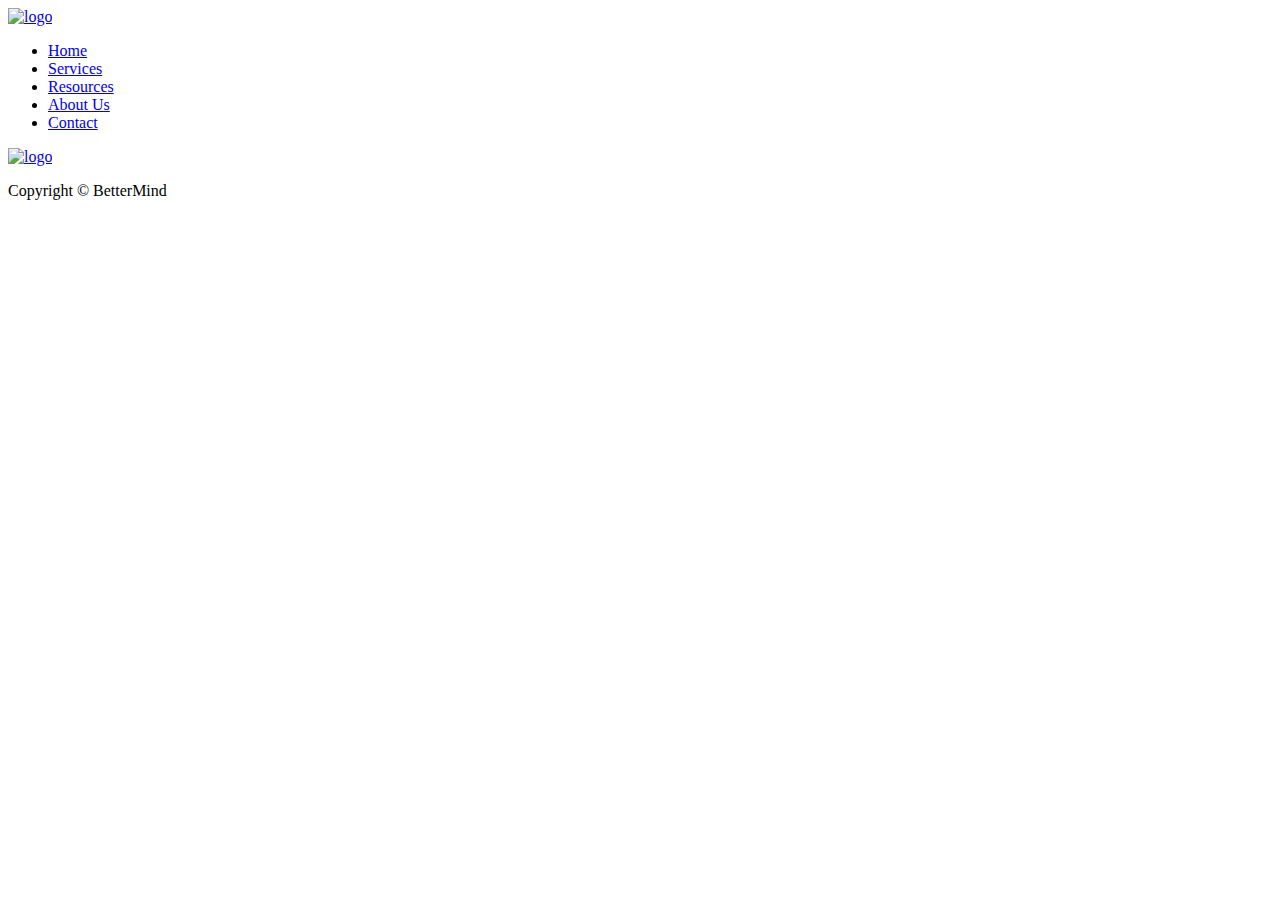
==== about.html @ e54b20d3 "commit" ====
<!DOCTYPE html>
<html lang="en">
  <head>
    <meta charset="UTF-8" />
    <meta http-equiv="X-UA-Compatible" content="IE=edge" />
    <meta name="viewport" content="width=device-width, initial-scale=1.0" />
    <link rel="stylesheet" href="style.css" />
    <script
      src="https://kit.fontawesome.com/cc1a723176.js"
      crossorigin="anonymous"
    ></script>
    <title>BetterMind</title>
  </head>
  <body>
    <header>
      <nav class="navbar">
        <!-- <div class="container"> -->
        <div class="nav-left-side">
          <a href="index.html"
            ><img src="/images/bettermindLogo.png" alt="logo" class="logo"
          /></a>
        </div>
        <div class="nav-right-side">
          <ul>
            <li><a href="index.html">Home</a></li>
            <li><a href="services.html">Services</a></li>
            <li><a href="resources.html">Resources</a></li>
            <li><a href="about.html">About Us</a></li>
            <li><a href="contact.html">Contact</a></li>
          </ul>
          <!-- </div> -->
        </div>
      </nav>
    </header>

    <div class="section"></div>
    <footer>
      <div class="footer-cont">
        <div class="left-side">
          <a href="index.html"
            ><img
              src="/images/bettermindLogo.png"
              alt="logo"
              class="logo"
              height="120px"
          /></a>
          <p class="copyright">Copyright &copy; BetterMind</p>
        </div>
        <div class="right-side">
          <ul>
            <i class="fa-brands fa-youtube"></i>
            <i class="fa-brands fa-twitter"></i>
            <i class="fa-brands fa-linkedin-in"></i>
          </ul>
        </div>
      </div>
    </footer>
  </body>
</html>
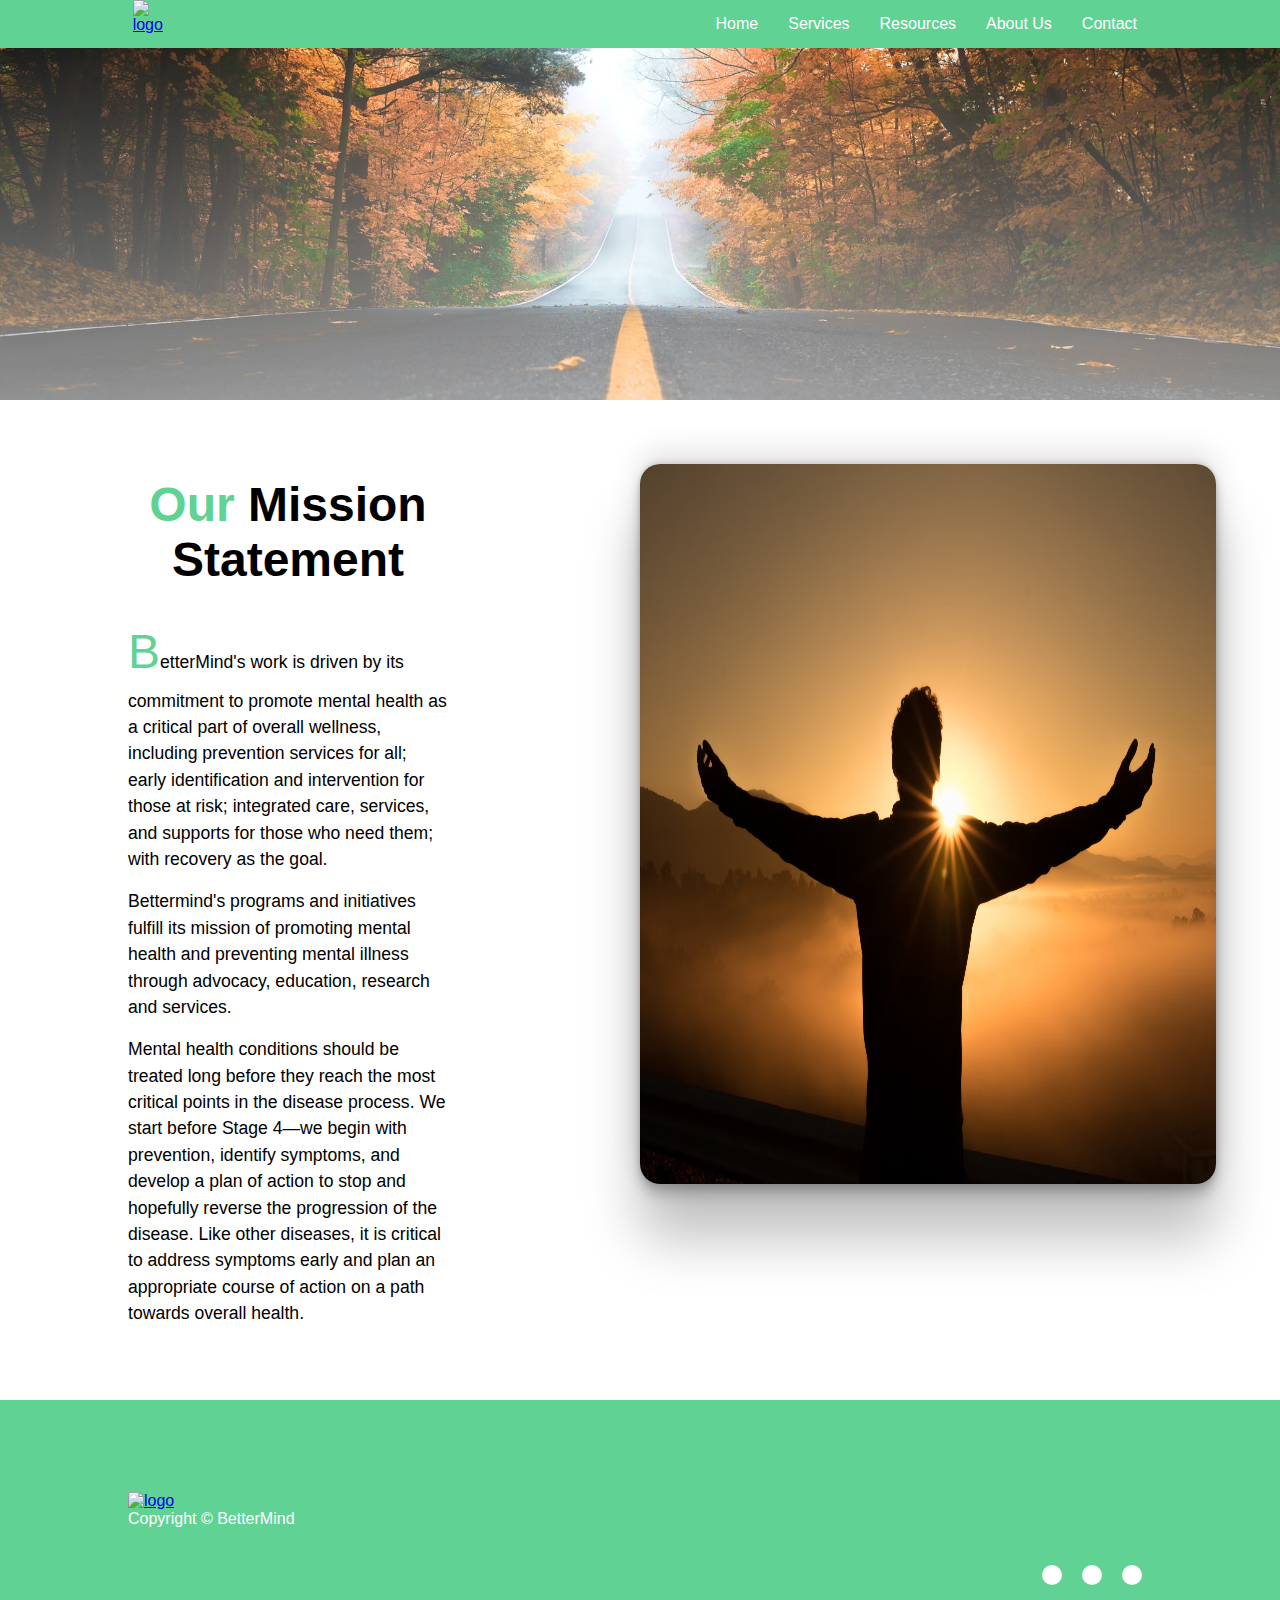
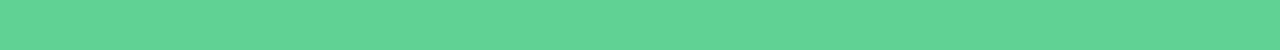
==== commit a8d9b67e: "merged changes from master to my branch" ====
--- a/about.html
+++ b/about.html
@@ -12,9 +12,9 @@
     <title>BetterMind</title>
   </head>
   <body>
+    <!-- Navigation -->
     <header>
       <nav class="navbar">
-        <!-- <div class="container"> -->
         <div class="nav-left-side">
           <a href="index.html"
             ><img src="/images/bettermindLogo.png" alt="logo" class="logo"
@@ -28,12 +28,47 @@
             <li><a href="about.html">About Us</a></li>
             <li><a href="contact.html">Contact</a></li>
           </ul>
-          <!-- </div> -->
         </div>
       </nav>
     </header>
 
-    <div class="section"></div>
+    <div class="banner"></div>
+    <div class="about-container">
+      <div class="about-content">
+        <div class="about-left">
+          <h1><span class="primary-text">Our</span> Mission Statement</h1>
+
+          <p>
+            <span class="first-letter">B</span>etterMind's work is driven by its
+            commitment to promote mental health as a critical part of overall
+            wellness, including prevention services for all; early
+            identification and intervention for those at risk; integrated care,
+            services, and supports for those who need them; with recovery as the
+            goal.
+          </p>
+
+          <p>
+            Bettermind's programs and initiatives fulfill its mission of
+            promoting mental health and preventing mental illness through
+            advocacy, education, research and services.
+          </p>
+          <p>
+            Mental health conditions should be treated long before they reach
+            the most critical points in the disease process. We start before
+            Stage 4—we begin with prevention, identify symptoms, and develop a
+            plan of action to stop and hopefully reverse the progression of the
+            disease. Like other diseases, it is critical to address symptoms
+            early and plan an appropriate course of action on a path towards
+            overall health.
+          </p>
+        </div>
+        <div class="about-right">
+          <img src="/images/guy-sun.avif" alt="" />
+        </div>
+      </div>
+    </div>
+    <!-- Footer -->
+    <!-- <div class="section"></div> -->
     <footer>
       <div class="footer-cont">
         <div class="left-side">
--- a/style.css
+++ b/style.css
@@ -0,0 +1,141 @@
+* {
+  margin: 0;
+  padding: 0;
+  box-sizing: border-box;
+  font-family: Arial, Helvetica, sans-serif;
+}
+
+.container {
+  padding: 0 10%;
+}
+.primary-text {
+  color: #60d394;
+}
+.first-letter {
+  color: #60d394;
+  font-size: 3rem;
+}
+/* Navigation */
+.navbar {
+  background-color: #60d394;
+  display: flex;
+  justify-content: space-between;
+}
+.nav-left-side {
+  padding-left: 10%;
+}
+.nav-left-side img {
+  height: 120px;
+  padding-left: 10%;
+}
+.nav-right-side {
+  display: flex;
+  padding-right: 10%;
+  justify-content: center;
+  align-items: center;
+}
+.nav-right-side ul {
+  display: flex;
+  flex-direction: row;
+}
+.nav-right-side ul li {
+  margin: 15px;
+  list-style: none;
+}
+.nav-right-side ul li a {
+  text-decoration: none;
+  color: #fff;
+}
+.section {
+  height: 60vh;
+  border: solid RED 3px;
+}
+/* About Section */
+.about-container {
+  height: 100vh;
+  margin-bottom: 100px;
+}
+.banner {
+  height: 22rem;
+  background: linear-gradient(to bottom, transparent 0%, white 200%),
+    url("/images/road.avif") no-repeat center center/cover;
+}
+.about-content {
+  display: flex;
+  justify-content: space-between;
+  align-items: flex-start;
+  height: 100vh;
+  /* border: 2px red solid; */
+}
+.about-left {
+  /* border: 2px solid blue; */
+  display: flex;
+  flex-direction: column;
+  width: 700px;
+  height: 80vh;
+  padding: 5% auto;
+  margin: 5% 10%;
+}
+.about-left h1 {
+  text-align: center;
+  padding: 4%;
+  font-size: 3rem;
+}
+.about-left p {
+  padding-top: 5%;
+  line-height: 1.5;
+  font-size: 1.1rem;
+}
+.about-right {
+  margin: 5% 5%;
+}
+.about-right img {
+  height: 80vh;
+  width: 45vw;
+  box-shadow: rgba(0, 0, 0, 0.25) 0px 54px 55px,
+    rgba(0, 0, 0, 0.12) 0px -12px 30px, rgba(0, 0, 0, 0.12) 0px 4px 6px,
+    rgba(0, 0, 0, 0.17) 0px 12px 13px, rgba(0, 0, 0, 0.09) 0px -3px 5px;
+  border-radius: 20px;
+}
+/* Footer */
+.footer-cont {
+  display: flex;
+  justify-content: space-between;
+  align-items: center;
+  height: 250px;
+  background-color: #60d394;
+  padding-bottom: 30px;
+}
+.left-side {
+  padding-left: 10%;
+}
+.left-side p {
+  color: #fff;
+}
+.right-side {
+  display: flex;
+  height: 170px;
+  padding-right: 10%;
+  justify-content: center;
+  align-items: flex-end;
+}
+.right-side ul {
+  display: flex;
+  flex-direction: row;
+}
+.right-side ul li {
+  margin: 20px;
+  list-style: none;
+}
+.right-side ul li a {
+  text-decoration: none;
+  color: #fff;
+}
+.fa-brands {
+  font-size: 2rem;
+  color: #aaf683;
+  background: #fff;
+  border-radius: 50%;
+  padding: 10px;
+  margin: 10px;
+}
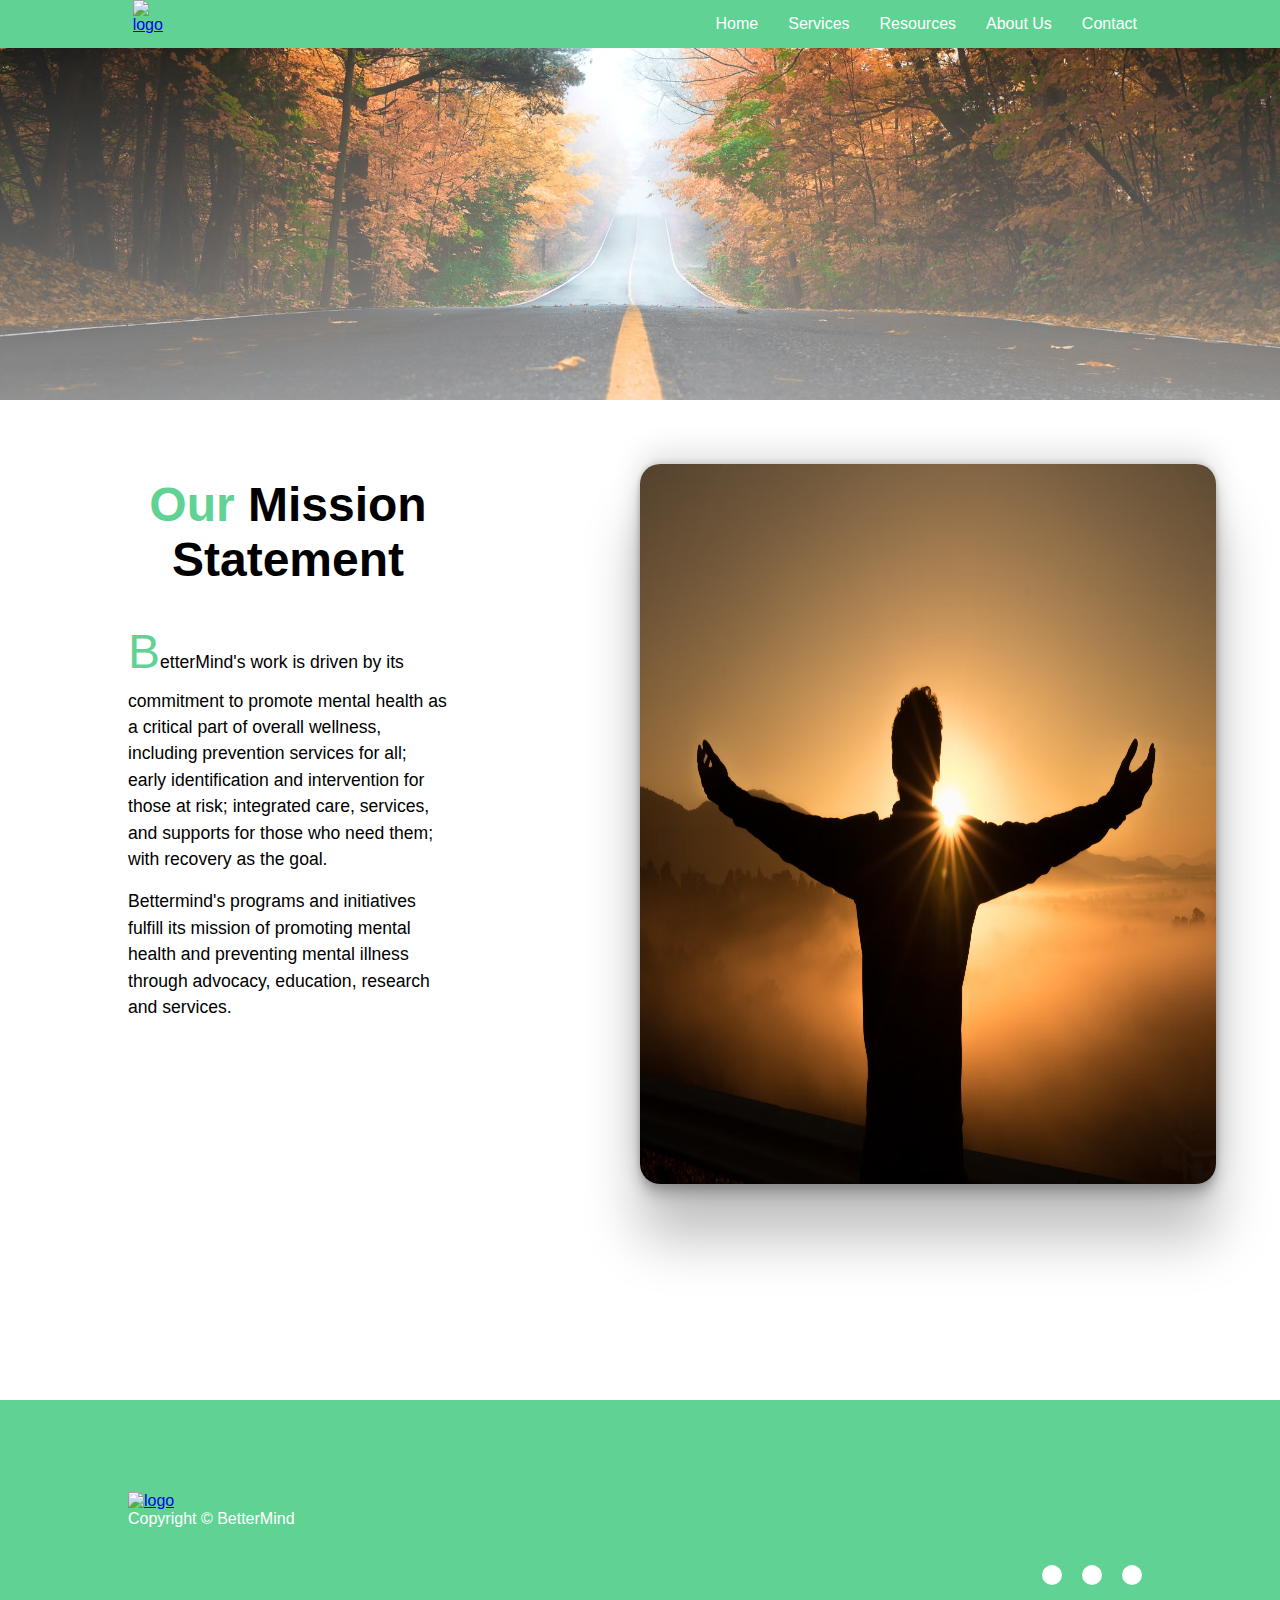
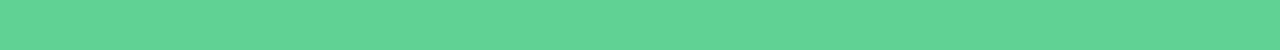
==== commit 20449460: "made conact, about responsive" ====
--- a/about.html
+++ b/about.html
@@ -52,15 +52,6 @@
             promoting mental health and preventing mental illness through
             advocacy, education, research and services.
           </p>
-          <p>
-            Mental health conditions should be treated long before they reach
-            the most critical points in the disease process. We start before
-            Stage 4—we begin with prevention, identify symptoms, and develop a
-            plan of action to stop and hopefully reverse the progression of the
-            disease. Like other diseases, it is critical to address symptoms
-            early and plan an appropriate course of action on a path towards
-            overall health.
-          </p>
         </div>
         <div class="about-right">
           <img src="/images/guy-sun.avif" alt="" />
--- a/style.css
+++ b/style.css
@@ -48,7 +48,7 @@
 }
 .section {
   height: 60vh;
-  border: solid RED 3px;
+  /* border: solid RED 3px; */
 }
 /* About Section */
 .about-container {
@@ -139,3 +139,90 @@
   padding: 10px;
   margin: 10px;
 }
+
+@media (max-width: 768px) {
+  .navbar {
+    width: 100vw;
+    flex-direction: column;
+    justify-content: center;
+    align-items: center;
+  }
+  .nav-left-side {
+    padding-right: 10%;
+  }
+  .nav-right-side {
+    padding: 0;
+  }
+  .navbar ul {
+    flex-direction: column;
+    width: 100%;
+  }
+  .navbar ul li {
+    text-align: center;
+    width: 100vw;
+    display: inline-block;
+    border-top: 1px rgb(6, 114, 13) solid;
+    padding-top: 1.3rem;
+  }
+  .about-container {
+    flex-direction: column;
+    margin-top: 15%;
+  }
+  .about-content {
+    margin-top: 0%;
+    display: flex;
+    flex-direction: column;
+    justify-content: center;
+    align-items: center;
+  }
+  .about-left {
+    width: 100vw;
+    flex-direction: column;
+    justify-content: center;
+    align-items: center;
+    flex-wrap: wrap;
+  }
+  .about-content h1 {
+    font-size: 2rem;
+    text-align: center;
+    padding: 0 5%;
+  }
+  .about-content p {
+    font-size: 0.8rem;
+    width: fit-content;
+    padding-left: 2rem;
+    padding-right: 2rem;
+    padding-top: 1rem;
+  }
+  .about-right {
+    width: 100%;
+    height: 40rem;
+    margin: 0;
+    display: flex;
+    justify-content: center;
+    align-items: center;
+    margin-top: 20px;
+  }
+  .about-right img {
+    width: 90%;
+    height: 100%;
+  }
+  .footer-cont {
+    flex-direction: column;
+    justify-content: center;
+    align-items: center;
+    height: 300px;
+  }
+  .left-side {
+    padding: 0;
+  }
+  .left-side img {
+    padding-left: 1.6rem;
+  }
+  .left-side p {
+    text-align: center;
+  }
+  .right-side {
+    padding: 0px 0px 20px 0px;
+  }
+}
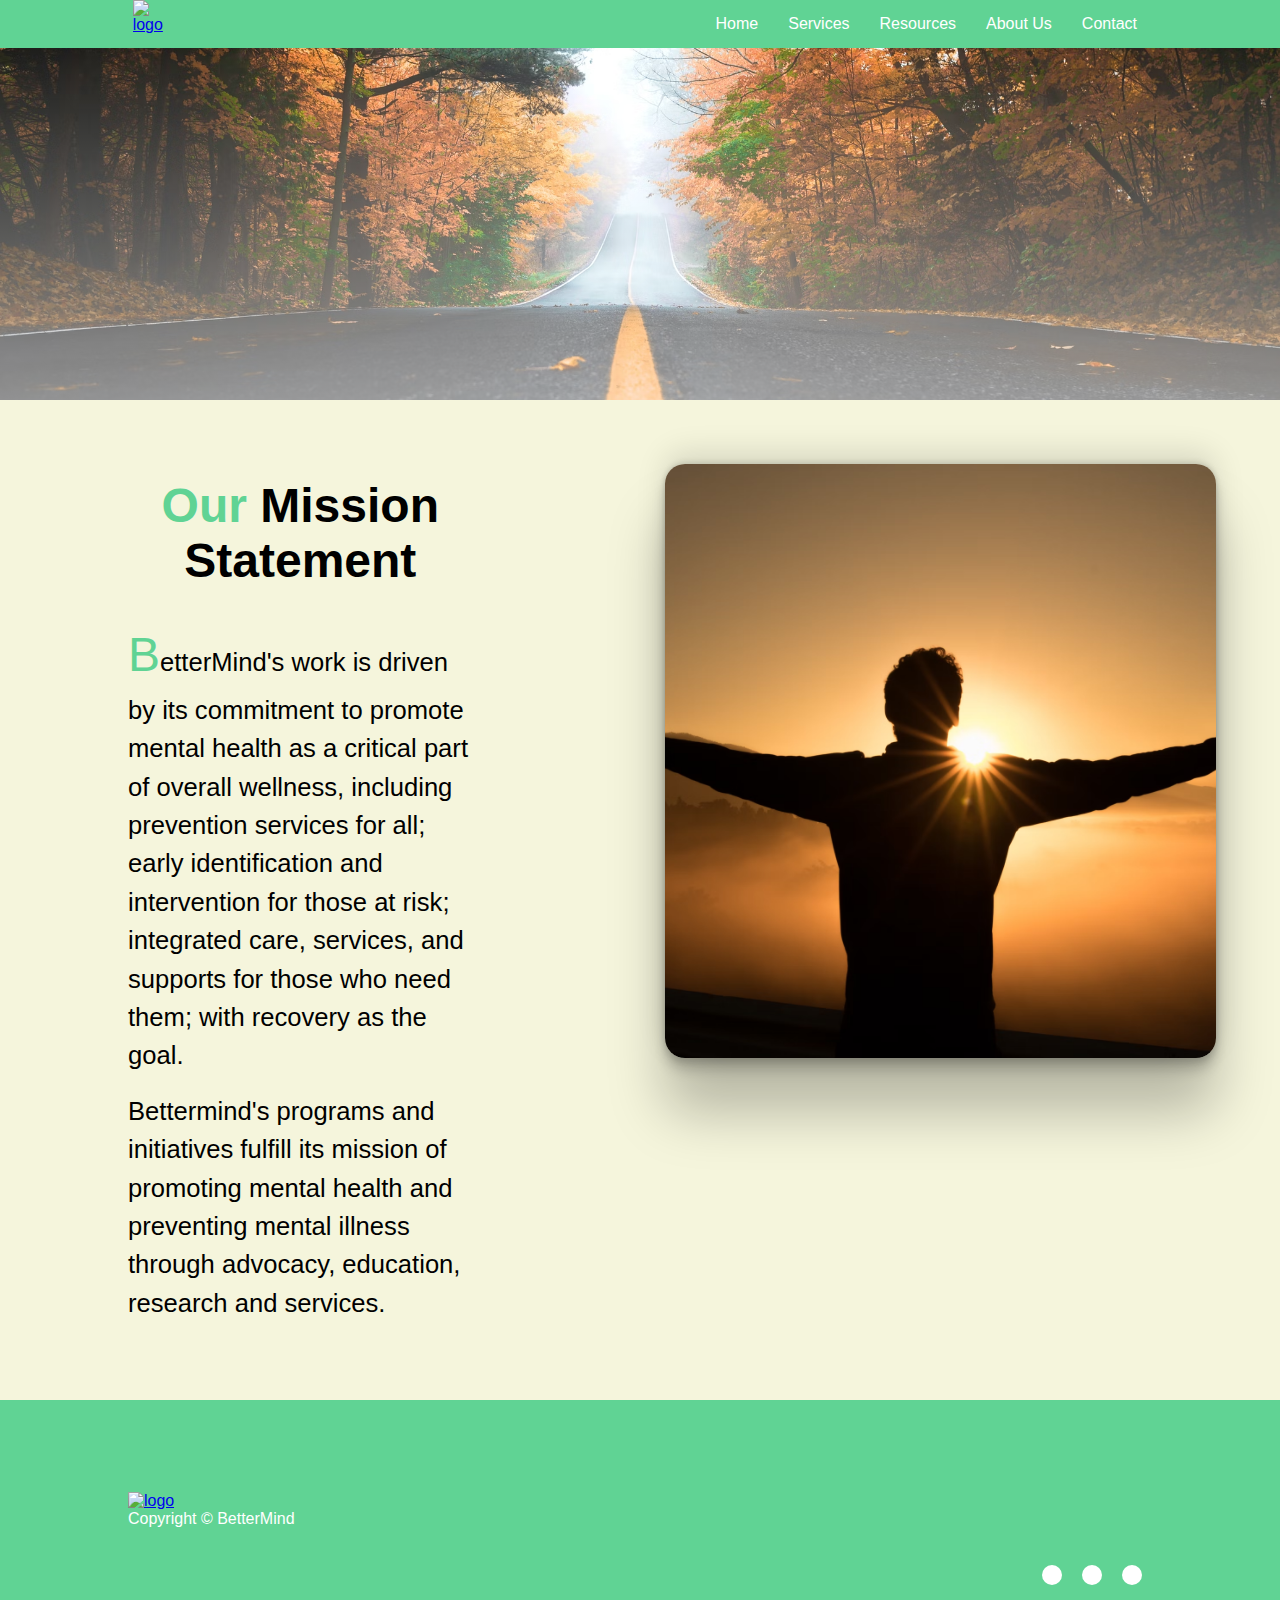
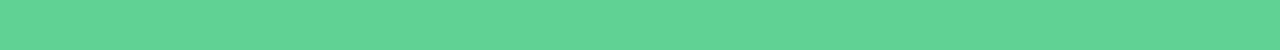
==== commit 56cd5f6e: "5/23/22" ====
--- a/about.html
+++ b/about.html
@@ -54,7 +54,7 @@
           </p>
         </div>
         <div class="about-right">
-          <img src="/images/guy-sun.avif" alt="" />
+          <!-- <img src="/images/guy-sun.avif" alt="" /> -->
         </div>
       </div>
     </div>
--- a/style.css
+++ b/style.css
@@ -4,10 +4,14 @@
   box-sizing: border-box;
   font-family: Arial, Helvetica, sans-serif;
 }
+body {
+  background-color: beige;
+}
 
 .container {
   padding: 0 10%;
 }
+
 .primary-text {
   color: #60d394;
 }
@@ -15,40 +19,49 @@
   color: #60d394;
   font-size: 3rem;
 }
+
 /* Navigation */
 .navbar {
   background-color: #60d394;
   display: flex;
   justify-content: space-between;
 }
+
 .nav-left-side {
   padding-left: 10%;
 }
+
 .nav-left-side img {
   height: 120px;
   padding-left: 10%;
 }
+
 .nav-right-side {
   display: flex;
   padding-right: 10%;
   justify-content: center;
   align-items: center;
 }
+
 .nav-right-side ul {
   display: flex;
   flex-direction: row;
 }
+
 .nav-right-side ul li {
   margin: 15px;
   list-style: none;
 }
+
 .nav-right-side ul li a {
   text-decoration: none;
   color: #fff;
 }
+
 .section {
+  height: 80vh;
+
   height: 60vh;
-  /* border: solid RED 3px; */
 }
 /* About Section */
 .about-container {
@@ -84,19 +97,25 @@
 .about-left p {
   padding-top: 5%;
   line-height: 1.5;
-  font-size: 1.1rem;
+  font-size: 1.6rem;
 }
 .about-right {
+  border-radius: 20px;
+  height: 66vh;
+  width: 70rem;
+  background: url("/images/guy-sun.avif") no-repeat center center/cover;
+  box-shadow: rgba(0, 0, 0, 0.25) 0px 54px 55px,
+    rgba(0, 0, 0, 0.12) 0px -12px 30px, rgba(0, 0, 0, 0.12) 0px 4px 6px,
+    rgba(0, 0, 0, 0.17) 0px 12px 13px, rgba(0, 0, 0, 0.09) 0px -3px 5px;
   margin: 5% 5%;
 }
 .about-right img {
   height: 80vh;
   width: 45vw;
-  box-shadow: rgba(0, 0, 0, 0.25) 0px 54px 55px,
-    rgba(0, 0, 0, 0.12) 0px -12px 30px, rgba(0, 0, 0, 0.12) 0px 4px 6px,
-    rgba(0, 0, 0, 0.17) 0px 12px 13px, rgba(0, 0, 0, 0.09) 0px -3px 5px;
+
   border-radius: 20px;
 }
+
 /* Footer */
 .footer-cont {
   display: flex;
@@ -106,12 +125,15 @@
   background-color: #60d394;
   padding-bottom: 30px;
 }
+
 .left-side {
   padding-left: 10%;
 }
+
 .left-side p {
   color: #fff;
 }
+
 .right-side {
   display: flex;
   height: 170px;
@@ -119,18 +141,23 @@
   justify-content: center;
   align-items: flex-end;
 }
+
 .right-side ul {
   display: flex;
   flex-direction: row;
 }
+
 .right-side ul li {
   margin: 20px;
   list-style: none;
 }
+
 .right-side ul li a {
   text-decoration: none;
   color: #fff;
-}
+  cursor: pointer;
+}
+
 .fa-brands {
   font-size: 2rem;
   color: #aaf683;
@@ -138,6 +165,7 @@
   border-radius: 50%;
   padding: 10px;
   margin: 10px;
+  cursor: pointer;
 }
 
 @media (max-width: 768px) {
@@ -153,6 +181,12 @@
   .nav-right-side {
     padding: 0;
   }
+  .nav-right-side ul {
+    margin: 0;
+    width: 100vw;
+    padding: 0;
+  }
+
   .navbar ul {
     flex-direction: column;
     width: 100%;
@@ -162,6 +196,7 @@
     width: 100vw;
     display: inline-block;
     border-top: 1px rgb(6, 114, 13) solid;
+    /* margin: 0; */
     padding-top: 1.3rem;
   }
   .about-container {
@@ -188,20 +223,20 @@
     padding: 0 5%;
   }
   .about-content p {
-    font-size: 0.8rem;
+    font-size: 1.1rem;
     width: fit-content;
     padding-left: 2rem;
     padding-right: 2rem;
     padding-top: 1rem;
   }
   .about-right {
-    width: 100%;
+    width: 90%;
     height: 40rem;
     margin: 0;
     display: flex;
     justify-content: center;
     align-items: center;
-    margin-top: 20px;
+    /* margin-top: 20px; */
   }
   .about-right img {
     width: 90%;
@@ -223,6 +258,133 @@
     text-align: center;
   }
   .right-side {
-    padding: 0px 0px 20px 0px;
-  }
-}
+    padding: 0px;
+  }
+  .box {
+    width: 100vw;
+    flex-direction: column;
+    padding: 0;
+  }
+  #mainSer {
+    width: 100vw;
+    height: 25rem;
+    padding: 0;
+    display: flex;
+    align-items: center;
+    justify-content: center;
+  }
+  #mainSer h2 {
+    text-align: center;
+    font-size: 1.8rem;
+    flex-direction: column;
+  }
+  #mainSer p {
+    width: 80%;
+    font-size: 1.3rem;
+  }
+  #mainImage {
+    height: 15rem;
+    width: 15rem;
+    margin: 0;
+  }
+  aside {
+    height: 18rem;
+    width: 100%;
+    display: flex;
+    justify-content: center;
+    align-items: center;
+    align-content: center;
+    margin-bottom: 9rem;
+  }
+  #walkImage {
+    height: 25rem;
+    width: 100%;
+    margin: 0;
+  }
+  .alignPic1 {
+    flex-direction: column;
+    margin: 0;
+  }
+  #walkServices {
+    width: 100vw;
+    padding: 0;
+    display: flex;
+    align-items: center;
+    padding-bottom: 5rem;
+  }
+  h4 {
+    font-size: 1.7rem;
+    text-align: center;
+  }
+  #walkServices p {
+    width: 80%;
+    font-size: 1rem;
+    text-align: center;
+    /* margin: 0; */
+  }
+  #therapyServices {
+    width: 100vw;
+    height: 14rem;
+    margin: 0;
+    padding: 0;
+    /* display: flex; */
+  }
+  #therapyServices h4 {
+    margin: 0;
+    text-emphasis: center;
+  }
+  #therapyServices p {
+    width: 80%;
+    font-size: 1rem;
+    text-align: center;
+    padding-top: 2.2rem;
+    padding-left: 2rem;
+  }
+  .reverse {
+    display: flex;
+    flex-direction: column-reverse;
+  }
+  #rockImage {
+    height: 25rem;
+  }
+  #animalServices {
+    width: 100vw;
+    padding: 0;
+    margin-bottom: 1.8rem;
+  }
+  #pugImage {
+    width: 100%;
+    margin: 0;
+  }
+  #animalServices h4 {
+    font-size: 1.7rem;
+    text-align: center;
+    padding-left: 1rem;
+    padding-right: 1rem;
+  }
+  #animalServices p {
+    width: 80%;
+    text-align: center;
+    font-size: 1rem;
+    padding-left: 30px;
+  }
+  .left-side p {
+    font-size: 1rem;
+  }
+
+  .right-side ul {
+    padding: 0;
+  }
+
+  .api-container {
+    padding: 0;
+    width: 100%;
+    height: 66vh;
+  }
+  #title {
+    font-weight: 400;
+    font-size: 0.8rem;
+    padding-right: 1rem;
+    padding-left: 1rem;
+  }
+}
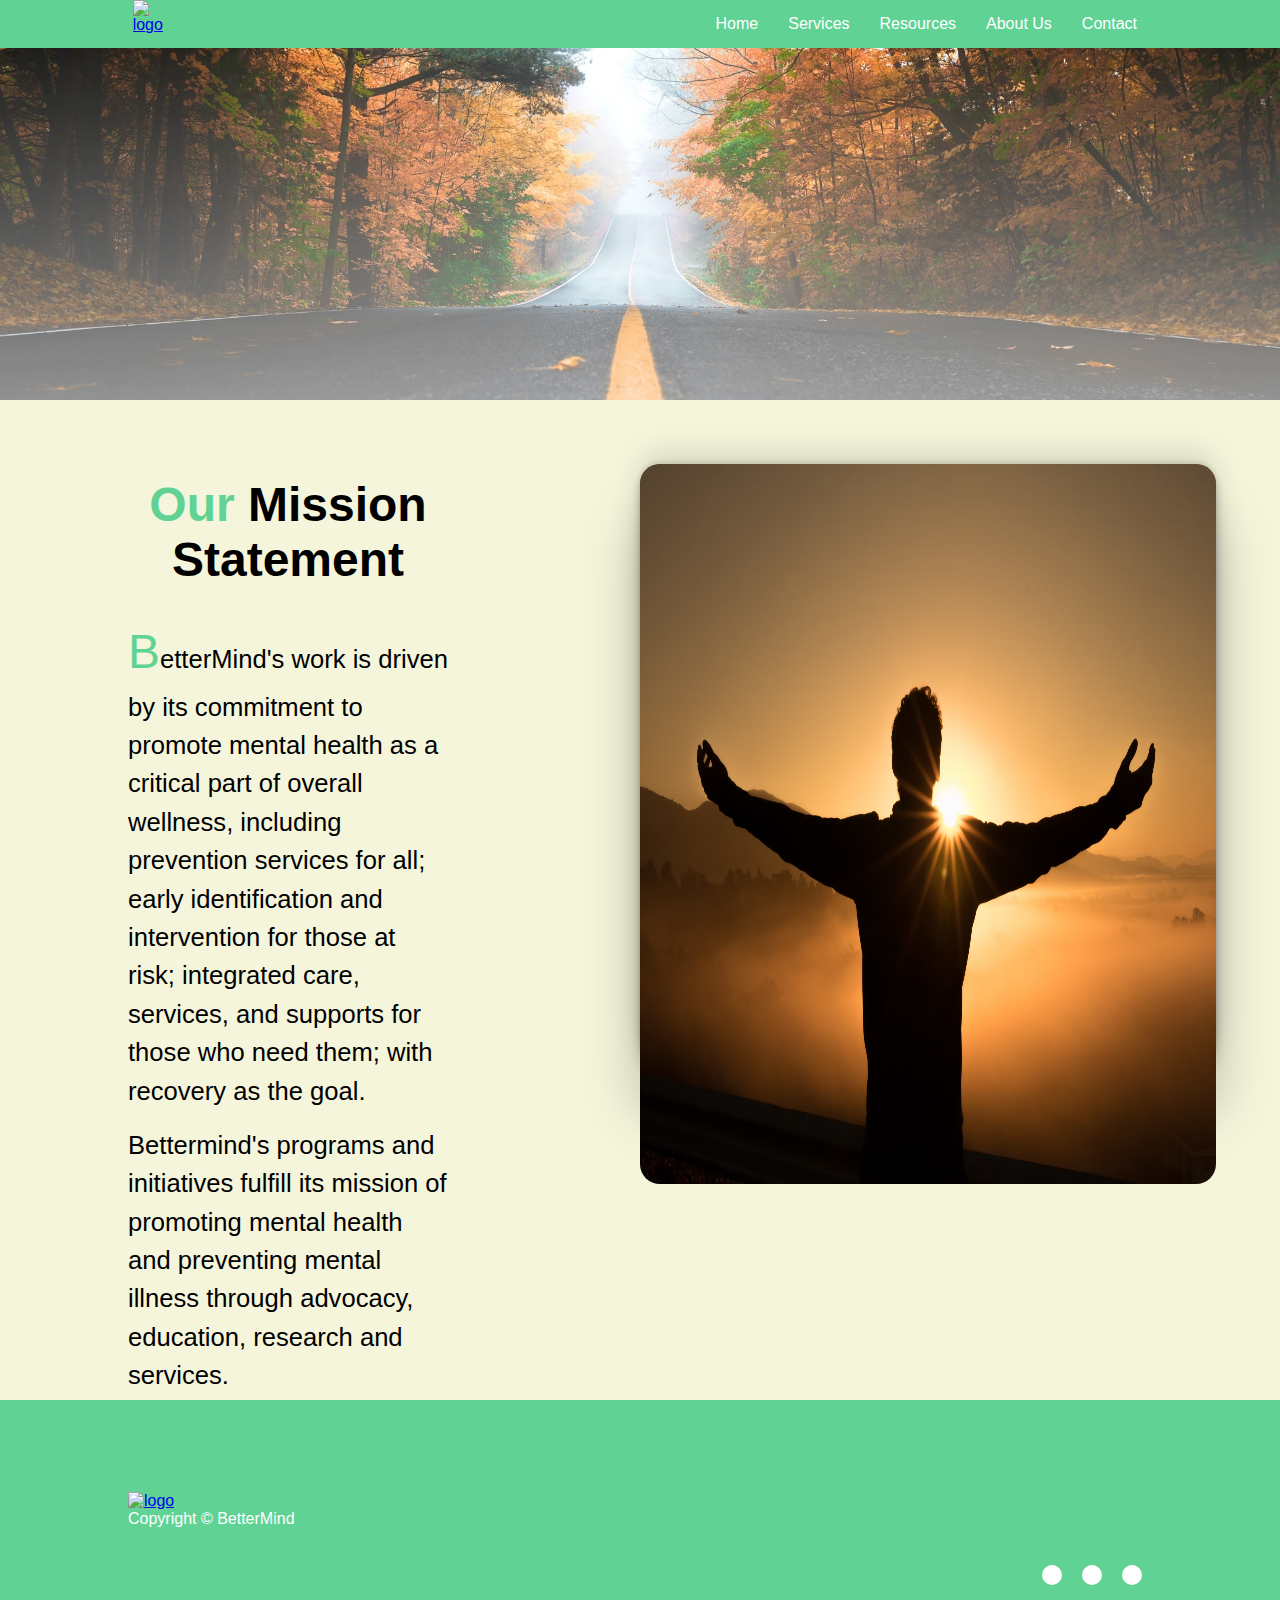
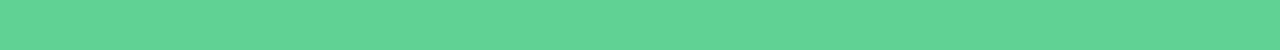
==== commit 194664f2: "push" ====
--- a/about.html
+++ b/about.html
@@ -17,7 +17,7 @@
       <nav class="navbar">
         <div class="nav-left-side">
           <a href="index.html"
-            ><img src="/images/bettermindLogo.png" alt="logo" class="logo"
+            ><img src="images/bettermindLogo.png" alt="logo" class="logo"
           /></a>
         </div>
         <div class="nav-right-side">
@@ -54,7 +54,7 @@
           </p>
         </div>
         <div class="about-right">
-          <!-- <img src="/images/guy-sun.avif" alt="" /> -->
+          <img src="images/guy-sun.avif" alt="" />
         </div>
       </div>
     </div>
@@ -65,7 +65,7 @@
         <div class="left-side">
           <a href="index.html"
             ><img
-              src="/images/bettermindLogo.png"
+              src="images/bettermindLogo.png"
               alt="logo"
               class="logo"
               height="120px"
